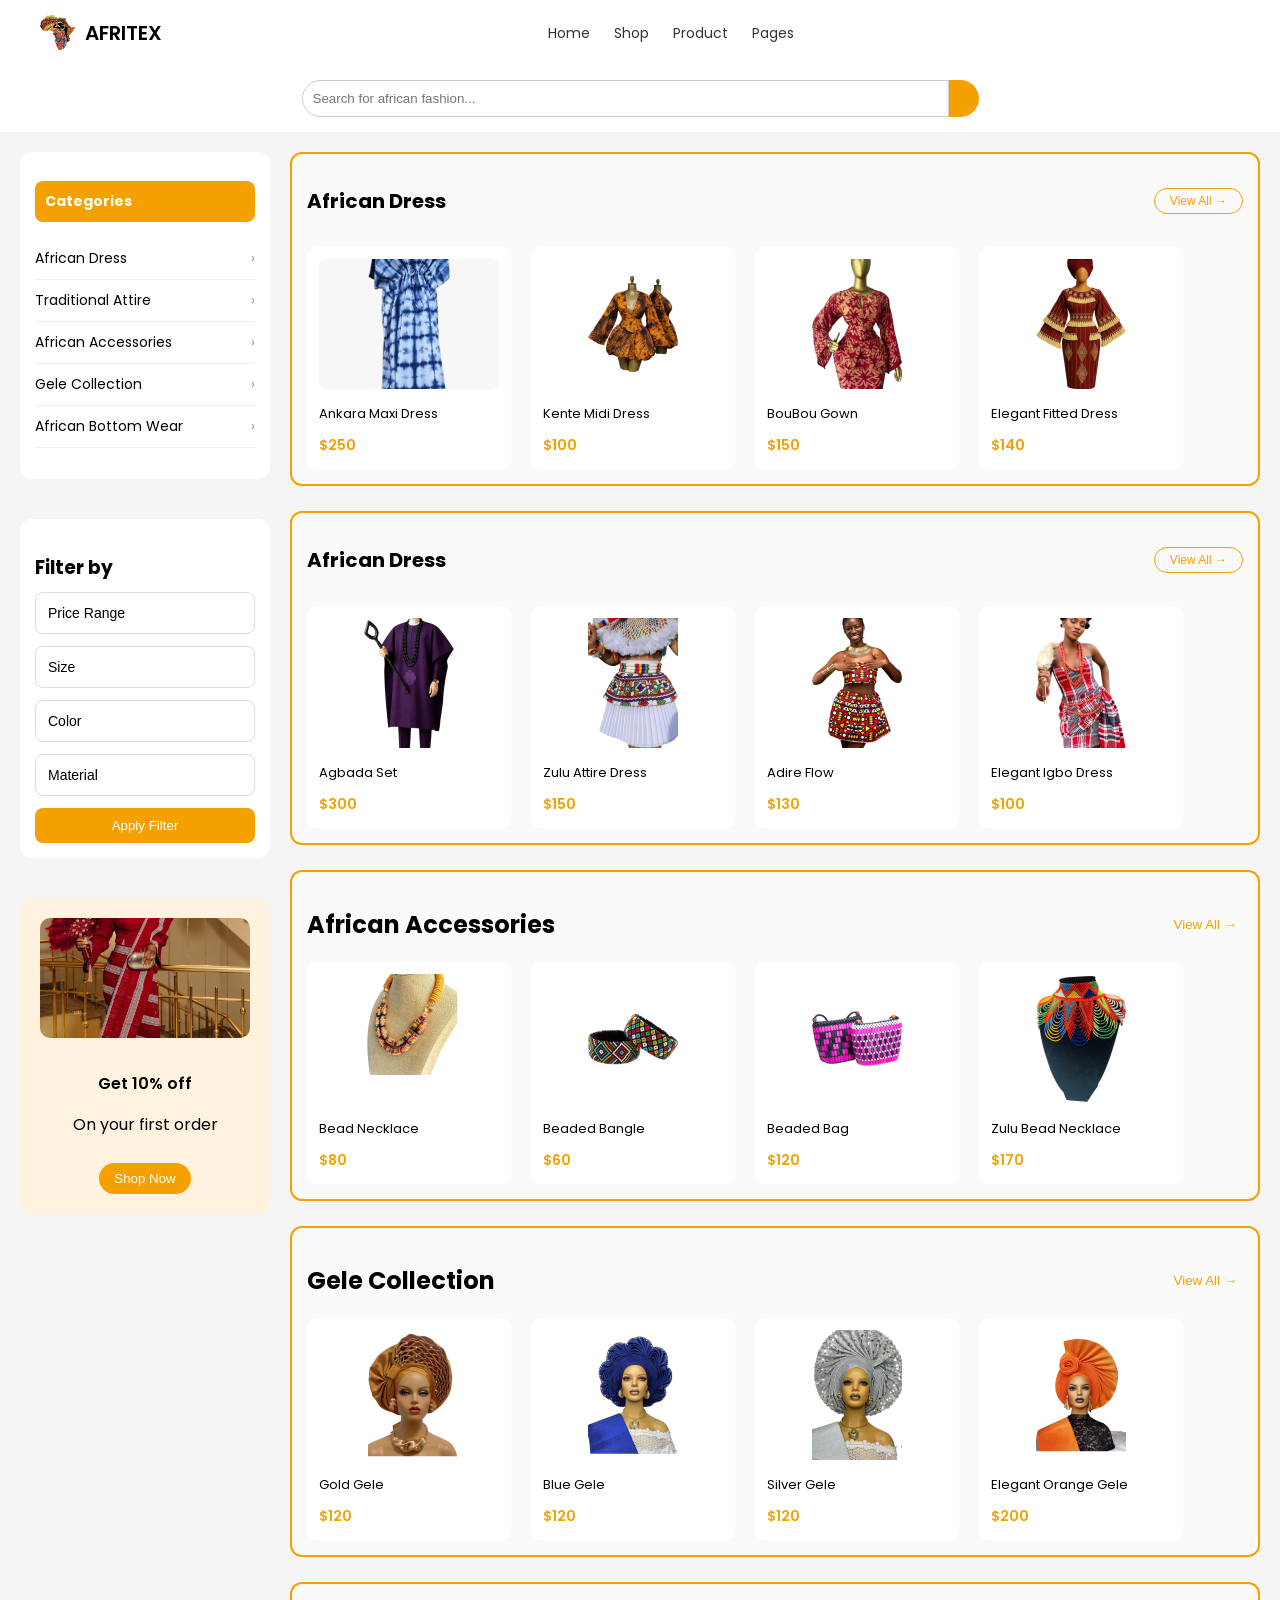
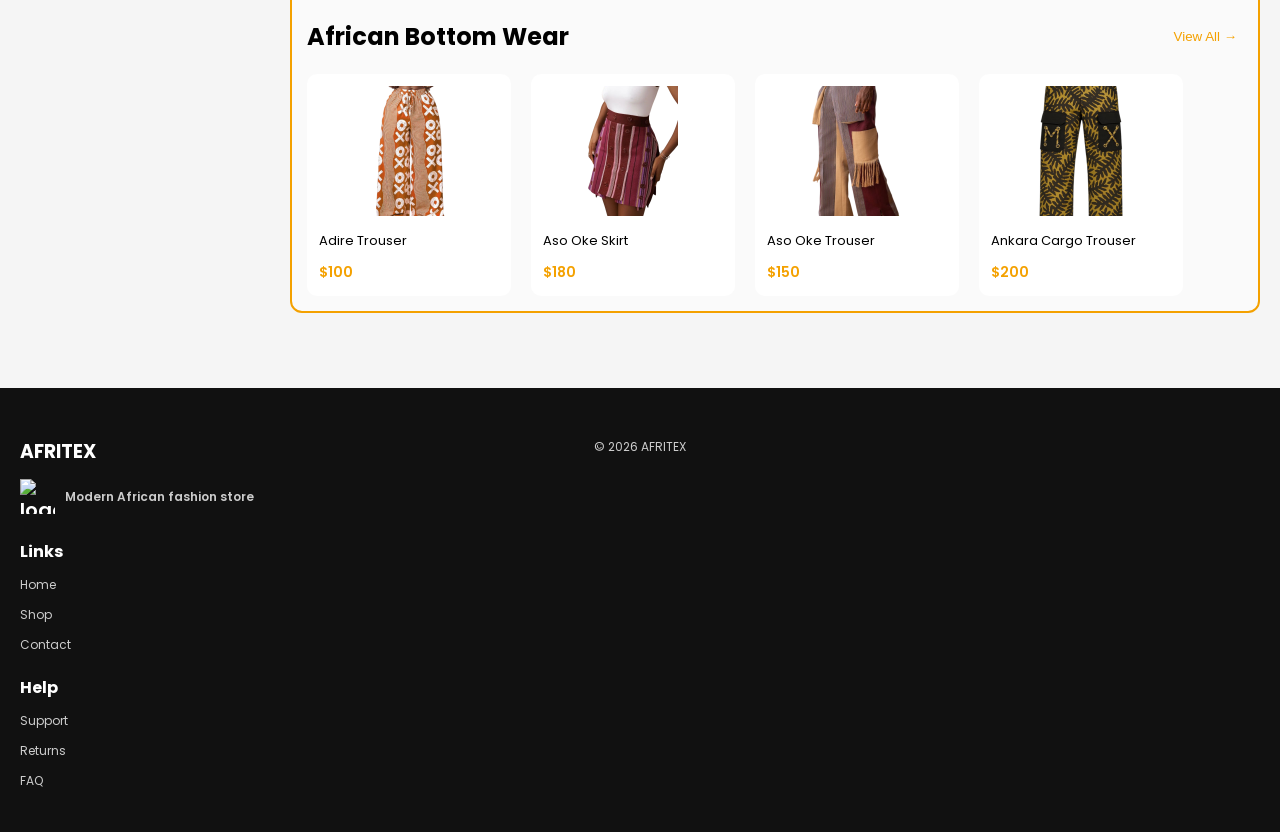
==== pages/customer-product-page.html @ c262a565 "connected endpoint, fix all pages" ====
<!DOCTYPE html>
<html lang="en">
<head>
<meta charset="UTF-8">
<meta name="viewport" content="width=device-width, initial-scale=1.0">
<title>Afritex Shop</title>

<link rel="stylesheet" href="styles/customer-product-page.css">

<link rel="stylesheet" href="style.css">


<link href="https://fonts.googleapis.com/css2?family=Poppins:wght:300;400;500;600&display=swap" rel="stylesheet">

<link rel="stylesheet" href="../styles/customer-product-page.css">
</head>

<body>

<!-- NAVBAR -->
<header class="navbar">
  <div class="logo">
  <img src="../images/Images/Afritex logo.png" alt="logo">
  <span>AFRITEX</span>
</div>
  <nav>
    <a href="#">Home</a>
    <a href="#">Shop</a>
    <a href="#">Product</a>
    <a href="#">Pages</a>
  </nav>

  <div class="icons">
    <i class="fa-solid fa-magnifying-glass"></i>
<i class="fa-regular fa-user"></i>
<i class="fa-regular fa-heart"></i>
<i class="fa-solid fa-cart-shopping"></i>
  </div>
</header>

<!-- SEARCH -->
<div class="search-bar">
  <input type="text" placeholder="Search for african fashion...">
  <button><i class="fa fa-search"></i></button>
</div>

<!-- MAIN -->
<div class="container">

  <!-- SIDEBAR -->
<aside class="sidebar">

  <!-- Categories -->
  <div class="box">
    <h3 class="orange">Categories</h3>
    <ul>
      <li>African Dress</li>
      <li>Traditional Attire</li>
      <li>African Accessories</li>
      <li>Gele Collection</li>
      <li>African Bottom Wear</li>
    </ul>
  </div>

  <!-- Filter -->
  <div class="box">
    <h3>Filter by</h3>

    <select>
      <option>Price Range</option>
    </select>

    <select>
      <option>Size</option>
    </select>

    <select>
      <option>Color</option>
    </select>

    <select>
      <option>Material</option>
    </select>

    <button class="btn">Apply Filter</button>
  </div>

  <!-- Promo -->
  <div class="promo">
    <img src="../images/Images/Shop now.jfif" alt="">
    <p class="big">Get 10% off</p>
    <p>On your first order</p>
    <button>Shop Now</button>
  </div>

</aside>

  </aside>

  <!-- CONTENT -->
  <main class="main">

    <div class="section">
      <div class="top">
        <h2>African Dress</h2>
        <button>View All →</button>
      </div>

      <div class="products">

        <div class="card">
          <img src="../images/Images/Ankara Maxi Dress.jpg">
          <p>Ankara Maxi Dress</p>
          <div class="stars">
            <i class="fa-solid fa-star"></i>
            <i class="fa-solid fa-star"></i>
            <i class="fa-solid fa-star"></i>
            <i class="fa-solid fa-star"></i>
          </div>
          <span>$250</span>
        </div>

        <div class="card">
          <img src="../images/Images/Kente Midi Dress.png">
          <p>Kente Midi Dress</p>
          <div class="stars">
            <i class="fa-solid fa-star"></i>
            <i class="fa-solid fa-star"></i>
            <i class="fa-solid fa-star"></i>
          </div>
          <span>$100</span>
        </div>

         <div class="card">
      <img src="../images/Images/BouBou Gown.png">
      <p>BouBou Gown</p>
      <div class="stars">
            <i class="fa-solid fa-star"></i>
            <i class="fa-solid fa-star"></i>
            <i class="fa-solid fa-star"></i>
          </div>
      <span>$150</span>
    </div>

    <div class="card">
      <img src="../images/Images/Elegant Fitted Dress.png">
      <p>Elegant Fitted Dress</p>
      <div class="stars">
            <i class="fa-solid fa-star"></i>
            <i class="fa-solid fa-star"></i>
            <i class="fa-solid fa-star"></i>
          </div>
      <span>$140</span>
    </div>

      </div>
    </div>

    <div class="section">
      <div class="top">
        <h2>African Dress</h2>
        <button>View All →</button>
      </div>

  <div class="products">

    <div class="card">
      <img src="../images/Images/Agbada Set.png">
      <p>Agbada Set</p>
      <div class="stars">
            <i class="fa-solid fa-star"></i>
            <i class="fa-solid fa-star"></i>
            <i class="fa-solid fa-star"></i>
          </div>
      <span>$300</span>
    </div>

    <div class="card">
      <img src="../images/Images/Zulu Attire Dress.png">
      <p>Zulu Attire Dress</p>
      <div class="stars">
            <i class="fa-solid fa-star"></i>
            <i class="fa-solid fa-star"></i>
            <i class="fa-solid fa-star"></i>
          </div>
      <span>$150</span>
    </div>

    <div class="card">
      <img src="../images/Images/Adire Flow.png">
      <p>Adire Flow</p>
      <div class="stars">
            <i class="fa-solid fa-star"></i>
            <i class="fa-solid fa-star"></i>
            <i class="fa-solid fa-star"></i>
          </div>
      <span>$130</span>
    </div>

    <div class="card">
      <img src="../images/Images/Elegant Igbo Dress.png">
      <p>Elegant Igbo Dress</p>
      <div class="stars">
            <i class="fa-solid fa-star"></i>
            <i class="fa-solid fa-star"></i>
            <i class="fa-solid fa-star"></i>
          </div>
      <span>$100</span>
    </div>

  </div>

</div>

<div class="section">

  <div class="section-header">
    <h2>African Accessories</h2>
    <button class="view">View All →</button>
  </div>

  <div class="products">

    <div class="card">
      <img src="../images/Images/Bead Necklace.png">
      <p>Bead Necklace</p>
      <div class="stars">
            <i class="fa-solid fa-star"></i>
            <i class="fa-solid fa-star"></i>
            <i class="fa-solid fa-star"></i>
          </div>
      <span>$80</span>
    </div>

    <div class="card">
      <img src="../images/Images/Beaded Bangle.png">
      <p>Beaded Bangle</p>
      <div class="stars">
            <i class="fa-solid fa-star"></i>
            <i class="fa-solid fa-star"></i>
            <i class="fa-solid fa-star"></i>
          </div>
      <span>$60</span>
    </div>

    <div class="card">
      <img src="../images/Images/Beaded Bag.png">
      <p>Beaded Bag</p>
      <div class="stars">
            <i class="fa-solid fa-star"></i>
            <i class="fa-solid fa-star"></i>
            <i class="fa-solid fa-star"></i>
          </div>
      <span>$120</span>
    </div>

    <div class="card">
      <img src="../images/Images/Zulu Bead Necklace.png">
      <p>Zulu Bead Necklace</p>
      <div class="stars">
            <i class="fa-solid fa-star"></i>
            <i class="fa-solid fa-star"></i>
            <i class="fa-solid fa-star"></i>
          </div>
      <span>$170</span>
    </div>

  </div>

</div>

<div class="section">

  <div class="section-header">
    <h2>Gele Collection</h2>
    <button class="view">View All →</button>
  </div>

  <div class="products">

    <div class="card">
      <img src="../images/Images/Gold Gele.png">
      <p>Gold Gele</p>
      <div class="stars">
            <i class="fa-solid fa-star"></i>
            <i class="fa-solid fa-star"></i>
            <i class="fa-solid fa-star"></i>
          </div>
      <span>$120</span>
    </div>

    <div class="card">
      <img src="../images/Blue Gele.png">
      <p>Blue Gele</p>
      <div class="stars">
            <i class="fa-solid fa-star"></i>
            <i class="fa-solid fa-star"></i>
            <i class="fa-solid fa-star"></i>
          </div>
      <span>$120</span>
    </div>

    <div class="card">
      <img src="../images/Images/Silver Gele.png">
      <p>Silver Gele</p>
      <div class="stars">
            <i class="fa-solid fa-star"></i>
            <i class="fa-solid fa-star"></i>
            <i class="fa-solid fa-star"></i>
          </div>
      <span>$120</span>
    </div>

    <div class="card">
      <img src="../images/Images/Elegant Orange Gele.png">
      <p>Elegant Orange Gele</p>
      <div class="stars">
            <i class="fa-solid fa-star"></i>
            <i class="fa-solid fa-star"></i>
            <i class="fa-solid fa-star"></i>
          </div>
      <span>$200</span>
    </div>

  </div>

</div>

<div class="section">

  <div class="section-header">
    <h2>African Bottom Wear</h2>
    <button class="view">View All →</button>
  </div>

  <div class="products">

    <div class="card">
      <img src="../images/Images/Adire Trouser.png">
      <p>Adire Trouser</p>
      <div class="stars">
            <i class="fa-solid fa-star"></i>
            <i class="fa-solid fa-star"></i>
            <i class="fa-solid fa-star"></i>
          </div>
      <span>$100</span>
    </div>

    <div class="card">
      <img src="../images/Images/Aso Oke Skirt.png">
      <p>Aso Oke Skirt</p>
      <div class="stars">
            <i class="fa-solid fa-star"></i>
            <i class="fa-solid fa-star"></i>
            <i class="fa-solid fa-star"></i>
          </div>
      <span>$180</span>
    </div>

    <div class="card">
      <img src="../images/Images/Aso Oke Trouser.png">
      <p>Aso Oke Trouser</p>
      <div class="stars">
            <i class="fa-solid fa-star"></i>
            <i class="fa-solid fa-star"></i>
            <i class="fa-solid fa-star"></i>
          </div>
      <span>$150</span>
    </div>

    <div class="card">
      <img src="../images/Images/Ankara Cargo Pants.png">
      <p>Ankara Cargo Trouser</p>
      <div class="stars">
            <i class="fa-solid fa-star"></i>
            <i class="fa-solid fa-star"></i>
            <i class="fa-solid fa-star"></i>
          </div>
      <span>$200</span>
    </div>

  </div>

</div>

  </main>

  

</div>

<footer class="footer">
  <div class="footer-grid">

    <div>
      <h3>AFRITEX</h3>
      <div class="logo">
  <img src="../images/images/Afritex logo.png" alt="logo">
      <p>Modern African fashion store</p>
    </div>

    <div>
      <h4>Links</h4>
      <p>Home</p>
      <p>Shop</p>
      <p>Contact</p>
    </div>
    <div>
      <h4>Help</h4>
      <p>Support</p>
      <p>Returns</p>
      <p>FAQ</p>
    </div>

  </div>

  <p class="copy">© 2026 AFRITEX</p>
</footer>


<script type="module" src="../scripts/product-list.js"></script>
</body>
</html>
---- styles/customer-product-page.css ----
body{
  font-family: 'Poppins', sans-serif;
  margin:0;
  background:#f5f5f5;
}

/* NAVBAR */
.navbar{
  display:flex;
  justify-content:space-between;
  align-items:center;
  padding:15px 40px;
  background:#fff;
}

.logo{
  font-size:22px;
  font-weight:600;
}

.navbar nav a{
  margin:0 10px;
  text-decoration:none;
  color:#333;
  font-size:14px;
}

.icons i{
  margin-left:15px;
}

/* SEARCH */
.search-bar{
  display:flex;
  justify-content:center;
  padding:15px;
  background:#fff;
}

.search-bar input{
  width:50%;
  padding:10px;
  border:1px solid #ccc;
  border-radius:20px 0 0 20px;
}

.search-bar button{
  padding:10px 15px;
  border:none;
  background:#f4a100;
  color:#fff;
  border-radius:0 20px 20px 0;
}

/* LAYOUT */
.container{
  display:flex;
  gap:20px;
  padding:20px;
}

/* SIDEBAR */
.sidebar{
  width:250px;
}

.box{
  background:#fff;
  padding:15px;
  border-radius:10px;
  margin-bottom:20px;
}

.orange{
  background:#f4a100;
  color:#fff;
  padding:10px;
  border-radius:8px;
  font-size:14px;
}

.sidebar ul{
  list-style:none;
  padding:0;
}

.sidebar ul li{
  padding:10px 0;
  border-bottom:1px solid #eee;
  font-size:14px;
}

.sidebar select{
  width:100%;
  padding:10px;
  margin-bottom:10px;
  border-radius:8px;
  border:1px solid #ddd;
}

.btn{
  width:100%;
  padding:10px;
  background:#f4a100;
  border:none;
  color:#fff;
  border-radius:8px;
}

/* PROMO */
.promo{
  background:#fff3e0;
  padding:15px;
  border-radius:10px;
  text-align:center;
}

/* MAIN */
.main{
  flex:1;
}

/* SECTION */
.section {
  border: 2px solid #f4a100;
  border-radius: 12px;
  padding: 15px;
  margin-bottom: 25px;
  background: #fafafa;
}

.top{
  display:flex;
  justify-content:space-between;
  align-items:center;
  margin-bottom:15px;
}

.top h2{
  font-size:20px;
}

.top button{
  border:1px solid #f4a100;
  background:transparent;
  color:#f4a100;
  padding:5px 15px;
  border-radius:20px;
  font-size:12px;
}

.top button{
  border:1px solid #f4a100;
  background:transparent;
  color:#f4a100;
  padding:5px 15px;
  border-radius:20px;
  font-size:12px;
}

/* PRODUCTS */
.products{
  display:flex;
  gap:20px;
}

/* CARD */
.card{
  background:#fff;
  padding:12px;
  border-radius:10px;
  width:180px;
}

.card img{
  width:100%;
  height:130px;
  object-fit:cover;
  border-radius:8px;
}

.card p{
  font-size:13px;
  margin:8px 0;
}

.card span{
  color:#f4a100;
  font-weight:600;
  font-size:14px;
}

.stars i{
  color:gold;
  font-size:12px;
}


.box select{
  width: 100%;
  padding: 12px;
  margin-bottom: 12px;
  border-radius: 8px;
  border: 1px solid #ddd;
  font-size: 14px;

  /* THIS PART MAKES IT LOOK LIKE DESIGN */
  appearance: none;
  background: #fff url("https://cdn-icons-png.flaticon.com/512/32/32195.png") no-repeat right 10px center;
  background-size: 12px;
  cursor: pointer;
}

.logo{
  display:flex;
  align-items:center;
  gap:10px;
  font-weight:600;
  font-size:20px;
}

.logo img{
  width:35px;
  height:35px;
}

.promo{
  background:#f4a100;
  padding:30px;
  border-radius:15px;
  text-align:center;
}

.promo img{
  width:200px;
  margin-bottom:10px;
}

.promo .big{
  font-weight:600;
  font-size:1px;
}



.footer {
  background: #111;
  color: #fff;
  padding: 30px 20px;
  margin-top: 30px;
}


.footer-grid {
  display: grid;
  grid-template-columns: repeat(3, 1fr);
  gap: 20px;
}


.footer h4, .footer h3 {
  margin-bottom: 10px;
}

.footer p {
  font-size: 12px;
  color: #ccc;
  
}

.copy {
  text-align: center;
  margin-top: 20px;
  font-size: 11px;
}

/* === SIDEBAR POLISH === */

.sidebar{
  display:flex;
  flex-direction:column;
  gap:20px;
}

.sidebar ul li{
  display:flex;
  justify-content:space-between;
  align-items:center;
}

/* Add arrow automatically */
.sidebar ul li::after{
  content:"›";
  color:#999;
}

/* === FILTER SPACING FIX === */

.box h3{
  margin-bottom:10px;
}

.box select{
  margin-bottom:12px;
}

 /* SIDEBAR LAYOUT */
.sidebar{
  display:flex;
  flex-direction:column;
  gap:20px; /* THIS creates space between boxes */
}

/* EACH CARD */
.box{
  background:#fff;
  padding:15px;
  border-radius:12px;
}

/* === PROMO FINAL LOOK === */
.promo{
  background:#fff3e0;
  padding:20px;
  border-radius:12px;
  text-align:center;
}

.promo img{
  width:100%;
  height:120px;
  object-fit:cover;
  border-radius:10px;
  margin-bottom:10px;
}

.promo .big{
  font-size:16px;
  font-weight:600;
}

.promo button{
  margin-top:10px;
  padding:8px 15px;
  background:#f4a100;
  color:#fff;
  border:none;
  border-radius:20px;
}

.section-header{
  display:flex;
  justify-content:space-between;
  align-items:center;
}

.section-header button{
  background:none;
  border:none;
  color:#f4a100;
  cursor:pointer;
  font-weight:500;
}
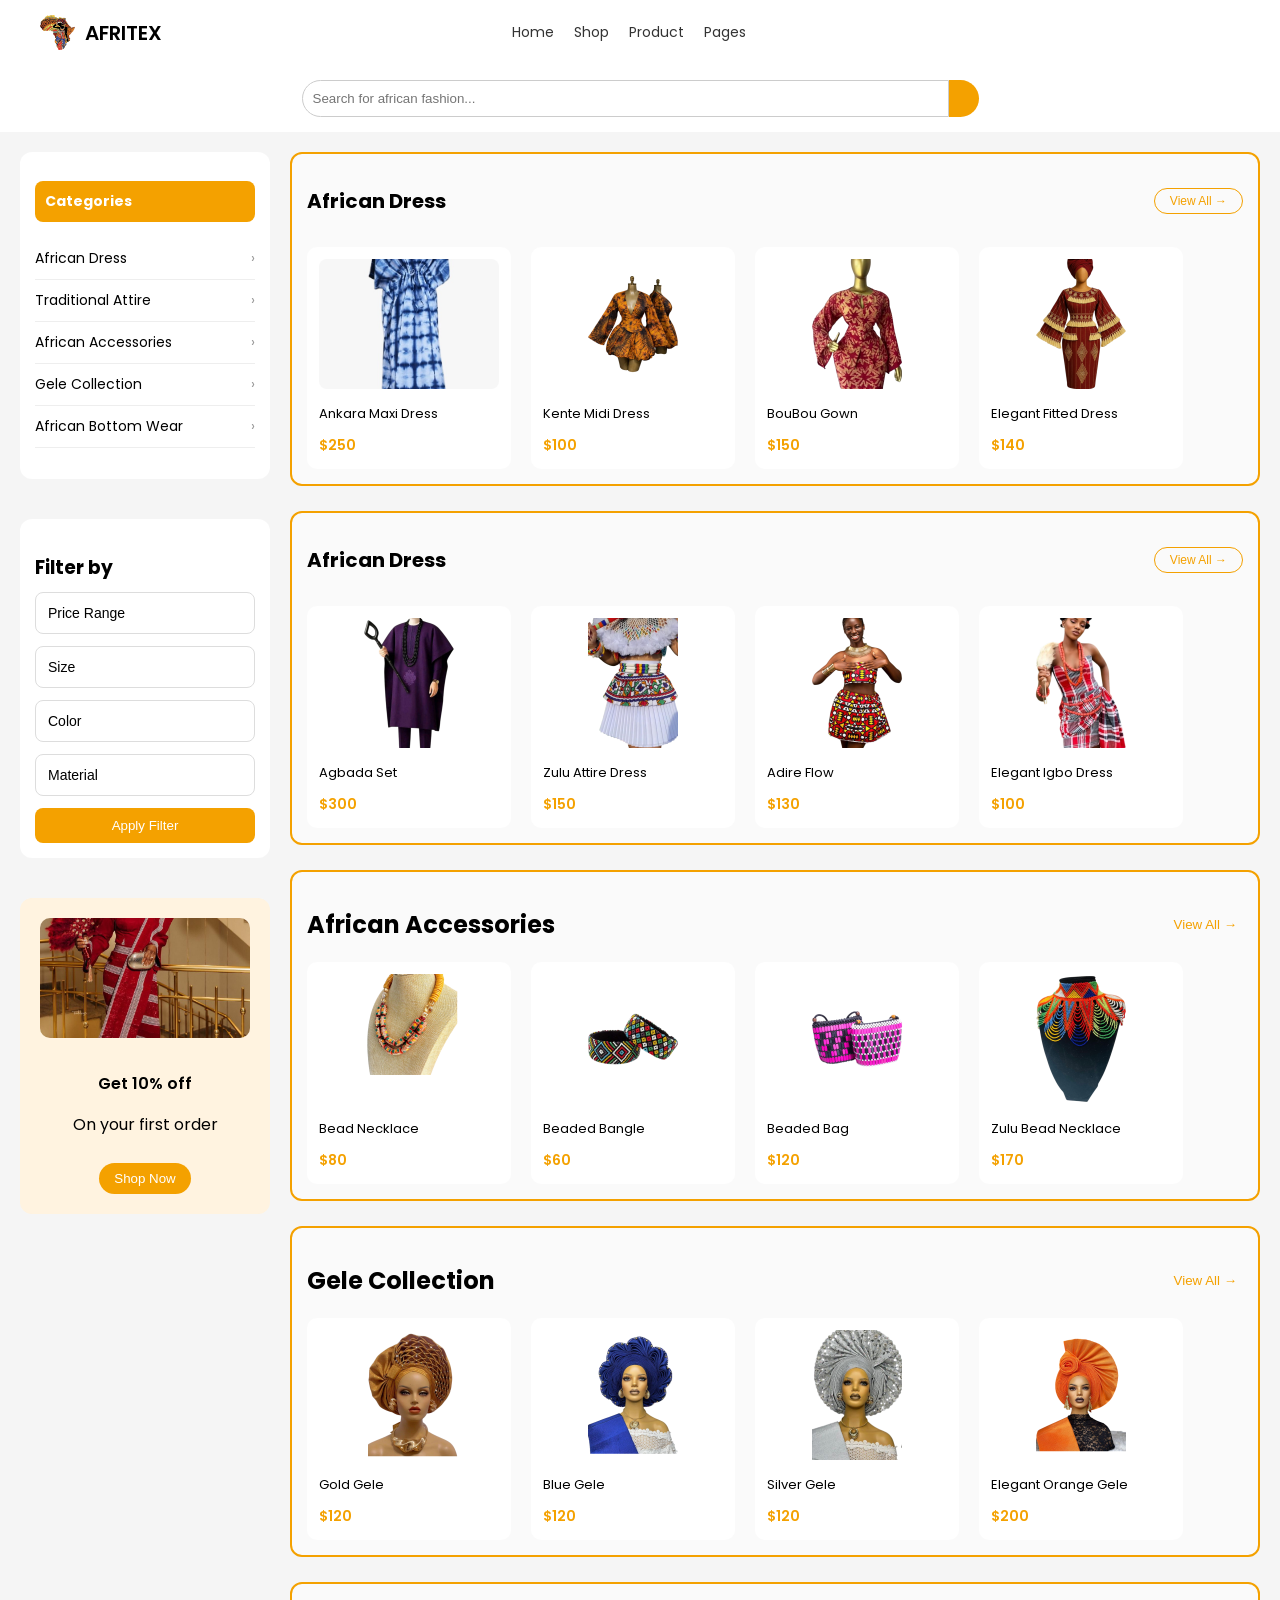
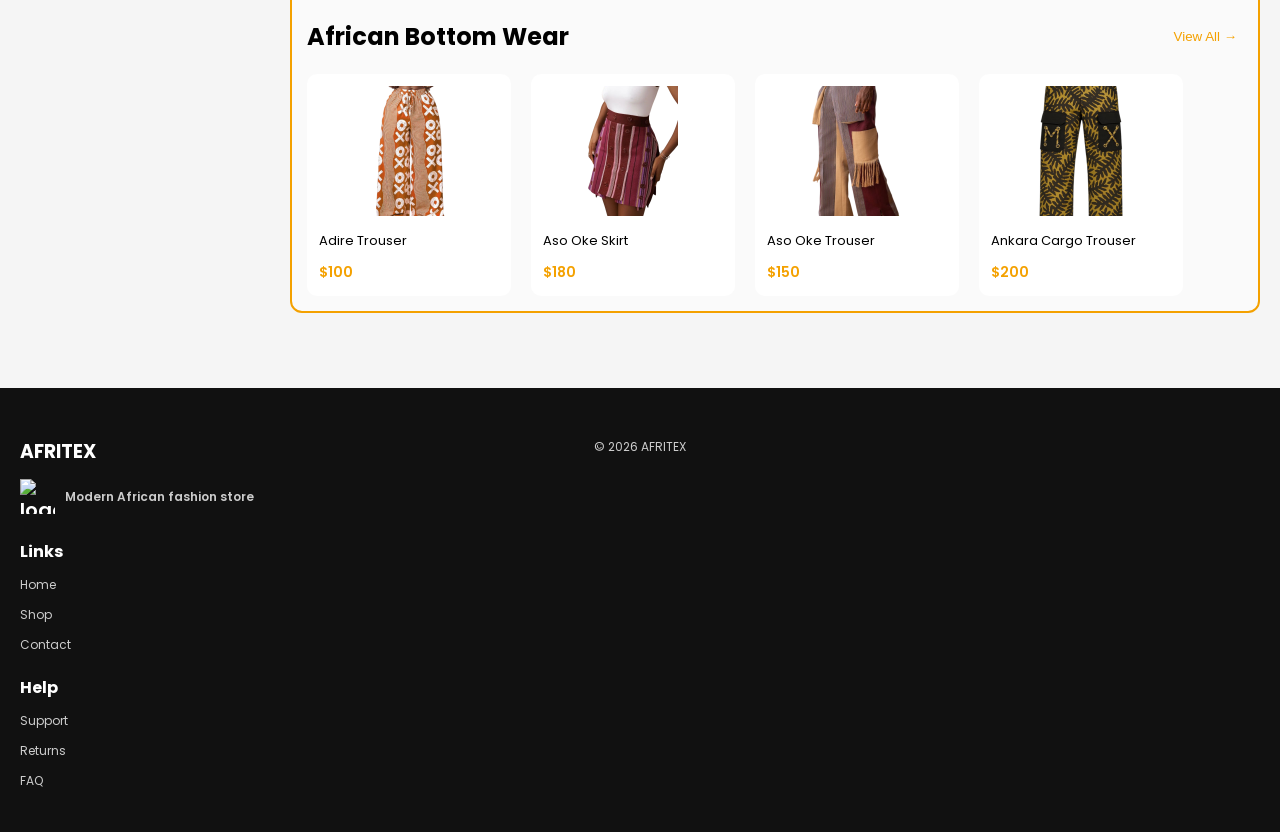
==== commit c7c50f94: "fix some pages" ====
--- a/pages/customer-product-page.html
+++ b/pages/customer-product-page.html
@@ -19,12 +19,17 @@
 
 <!-- NAVBAR -->
 <header class="navbar">
+  <button class="hamburger-btn" onclick="toggleMobileNav()">
+    <span></span>
+    <span></span>
+    <span></span>
+  </button>
   <div class="logo">
   <img src="../images/Images/Afritex logo.png" alt="logo">
   <span>AFRITEX</span>
 </div>
-  <nav>
-    <a href="#">Home</a>
+  <nav class="nav-menu">
+    <a href="../index.html">Home</a>
     <a href="#">Shop</a>
     <a href="#">Product</a>
     <a href="#">Pages</a>
@@ -32,9 +37,9 @@
 
   <div class="icons">
     <i class="fa-solid fa-magnifying-glass"></i>
-<i class="fa-regular fa-user"></i>
-<i class="fa-regular fa-heart"></i>
-<i class="fa-solid fa-cart-shopping"></i>
+    <span class="customer-name" id="customerName"></span>
+    <i class="fa-regular fa-heart"></i>
+    <i class="fa-solid fa-cart-shopping"></i>
   </div>
 </header>
 
@@ -417,6 +422,30 @@
   <p class="copy">© 2026 AFRITEX</p>
 </footer>
 
+<script>
+// Display customer name
+document.addEventListener('DOMContentLoaded', () => {
+  const customerProfile = localStorage.getItem('customerProfile');
+  if (customerProfile) {
+    try {
+      const profile = JSON.parse(customerProfile);
+      const name = profile.name || profile.fullName || profile.username || '';
+      if (name) {
+        document.getElementById('customerName').textContent = name;
+      }
+    } catch (e) {
+      console.warn('Error parsing customer profile:', e);
+    }
+  }
+});
+
+// Mobile navigation toggle
+function toggleMobileNav() {
+  const nav = document.querySelector('.nav-menu');
+  if (nav) nav.classList.toggle('open');
+}
+window.toggleMobileNav = toggleMobileNav;
+</script>
 
 <script type="module" src="../scripts/product-list.js"></script>
 </body>
--- a/styles/customer-product-page.css
+++ b/styles/customer-product-page.css
@@ -11,22 +11,79 @@
   align-items:center;
   padding:15px 40px;
   background:#fff;
+  gap: 20px;
+  flex-wrap: wrap;
+}
+
+.hamburger-btn {
+  display: none;
+  flex-direction: column;
+  background: none;
+  border: none;
+  cursor: pointer;
+  padding: 5px;
+}
+.hamburger-btn span {
+  width: 20px;
+  height: 2px;
+  background: #333;
+  margin: 2px 0;
+  transition: 0.3s;
 }
 
 .logo{
   font-size:22px;
   font-weight:600;
+  display: flex;
+  align-items: center;
+  gap: 8px;
+}
+
+.logo img {
+  width: 40px;
+  height: 40px;
+}
+
+.nav-menu {
+  display: flex;
+  gap: 20px;
 }
 
 .navbar nav a{
-  margin:0 10px;
   text-decoration:none;
   color:#333;
   font-size:14px;
+  transition: color 0.2s;
+}
+
+.navbar nav a:hover {
+  color: #f4a100;
+}
+
+.icons {
+  display: flex;
+  align-items: center;
+  gap: 15px;
 }
 
 .icons i{
-  margin-left:15px;
+  cursor: pointer;
+  transition: color 0.2s;
+}
+
+.icons i:hover {
+  color: #f4a100;
+}
+
+.customer-name {
+  font-size: 14px;
+  font-weight: 600;
+  color: #333;
+  min-width: 100px;
+}
+
+.nav-menu.open {
+  display: flex;
 }
 
 /* SEARCH */
@@ -35,10 +92,12 @@
   justify-content:center;
   padding:15px;
   background:#fff;
+  gap: 0;
 }
 
 .search-bar input{
   width:50%;
+  min-width: 200px;
   padding:10px;
   border:1px solid #ccc;
   border-radius:20px 0 0 20px;
@@ -50,6 +109,12 @@
   background:#f4a100;
   color:#fff;
   border-radius:0 20px 20px 0;
+  cursor: pointer;
+  transition: background 0.2s;
+}
+
+.search-bar button:hover {
+  background: #d48a00;
 }
 
 /* LAYOUT */
@@ -300,6 +365,151 @@
   margin-bottom:10px;
 }
 
+/* RESPONSIVE DESIGN */
+@media (max-width: 1024px) {
+  .navbar {
+    padding: 12px 20px;
+  }
+  
+  .search-bar input {
+    width: 60%;
+  }
+  
+  .card {
+    width: 160px;
+  }
+  
+  .products {
+    gap: 15px;
+  }
+}
+
+@media (max-width: 768px) {
+  .hamburger-btn { display: flex; }
+  
+  .navbar {
+    padding: 10px 15px;
+    flex-direction: row;
+  }
+  
+  .nav-menu {
+    display: none;
+  }
+  
+  .search-bar {
+    width: 100%;
+    padding: 10px;
+  }
+  
+  .search-bar input {
+    width: 100%;
+    flex: 1;
+  }
+  
+  .container {
+    flex-direction: column;
+    padding: 10px;
+    gap: 10px;
+  }
+  
+  .sidebar {
+    width: 100%;
+    order: 2;
+  }
+  
+  .main {
+    order: 1;
+  }
+  
+  .products {
+    flex-wrap: wrap;
+    justify-content: center;
+    gap: 10px;
+  }
+  
+  .card {
+    width: 140px;
+    flex: 0 1 calc(50% - 5px);
+  }
+  
+  .footer-grid {
+    grid-template-columns: 1fr;
+  }
+  
+  .promo img {
+    width: 100%;
+    height: auto;
+  }
+  
+  .icons {
+    gap: 10px;
+  }
+}
+
+@media (max-width: 480px) {
+  .navbar {
+    padding: 8px 10px;
+  }
+  
+  .logo {
+    font-size: 16px;
+  }
+  
+  .logo img {
+    width: 30px;
+    height: 30px;
+  }
+  
+  .search-bar {
+    padding: 8px 5px;
+  }
+  
+  .search-bar input {
+    width: 100%;
+    padding: 8px;
+    font-size: 12px;
+  }
+  
+  .search-bar button {
+    padding: 8px 12px;
+  }
+  
+  .icons {
+    gap: 8px;
+    font-size: 16px;
+  }
+  
+  .customer-name {
+    font-size: 12px;
+    min-width: 70px;
+  }
+  
+  .card {
+    width: 120px;
+    flex: 0 1 calc(50% - 5px);
+  }
+  
+  .top {
+    flex-direction: column;
+    align-items: flex-start;
+    gap: 10px;
+  }
+  
+  .top h2 {
+    font-size: 16px;
+  }
+  
+  .box {
+    padding: 10px;
+  }
+  
+  .sidebar ul li {
+    font-size: 12px;
+    padding: 8px 0;
+  }
+}
+}
+
 .box select{
   margin-bottom:12px;
 }
